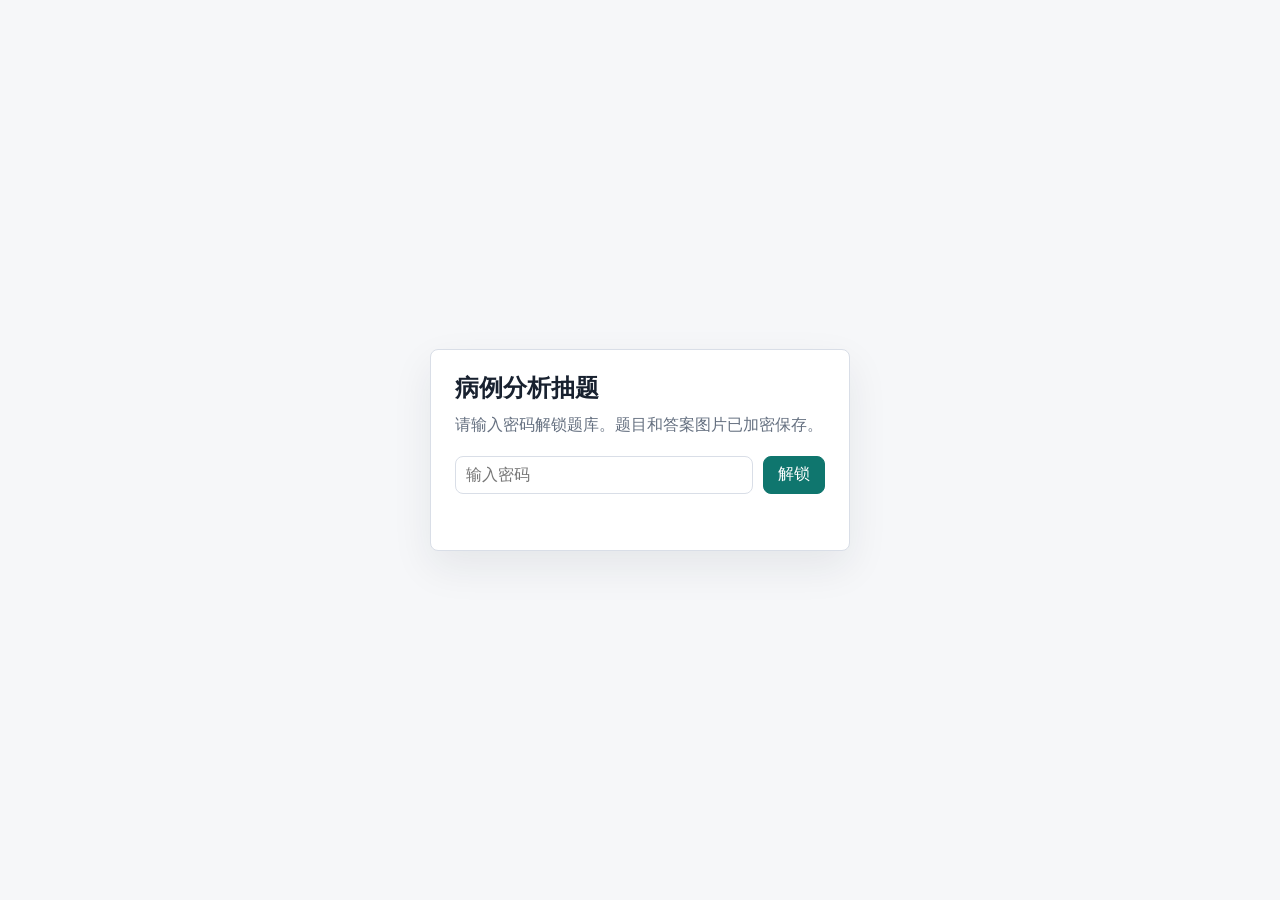
==== 第1批/index.html @ 249c240a "Add files via upload" ====
<!doctype html>
<html lang="zh-CN">
  <head>
    <meta charset="utf-8" />
    <meta name="viewport" content="width=device-width, initial-scale=1" />
    <meta name="theme-color" content="#0f766e" />
    <title>病例分析抽题 - 私密版</title>
    <link rel="manifest" href="manifest.webmanifest" />
    <link rel="stylesheet" href="styles.css" />
  </head>
  <body>
    <section class="lockScreen" id="lockScreen">
      <div class="lockBox">
        <h1>病例分析抽题</h1>
        <p>请输入密码解锁题库。题目和答案图片已加密保存。</p>
        <form id="unlockForm">
          <input id="passwordInput" type="password" autocomplete="current-password" placeholder="输入密码" />
          <button class="primary" type="submit">解锁</button>
        </form>
        <div class="lockMessage" id="lockMessage"></div>
      </div>
    </section>

    <div id="appShell" hidden>
      <header class="topbar">
        <div class="brand">
          <h1>病例分析抽题</h1>
          <p id="summary">329 题 · 已抽 0 · 未抽 329</p>
        </div>
        <div class="actions">
          <button class="primary" id="drawBtn" type="button">抽取一题</button>
          <button id="revealBtn" type="button" disabled>显示答案</button>
          <button id="nextBtn" type="button" disabled>下一题</button>
          <button id="cacheBtn" type="button">缓存离线题库</button>
          <button class="quiet" id="resetBtn" type="button">重置</button>
        </div>
      </header>

      <main class="layout">
        <aside class="sidebar" aria-label="抽题设置">
          <label class="switch">
            <input id="noRepeat" type="checkbox" checked />
            <span>不重复抽题</span>
          </label>
          <div class="field">
            <label for="jumpInput">指定题号</label>
            <div class="inline">
              <input id="jumpInput" inputmode="numeric" placeholder="001-329" />
              <button id="jumpBtn" type="button">打开</button>
            </div>
          </div>
          <div class="field">
            <label for="historySelect">抽题记录</label>
            <select id="historySelect"><option value="">暂无记录</option></select>
          </div>
          <div class="offlineBox">
            <strong>离线状态</strong>
            <span id="offlineStatus">网页已准备，题库文件保持加密缓存。</span>
            <progress id="cacheProgress" value="0" max="100" hidden></progress>
          </div>
          <div class="statGrid" aria-label="抽题统计">
            <div><span id="totalCount">329</span><small>总题数</small></div>
            <div><span id="usedCount">0</span><small>已抽</small></div>
            <div><span id="leftCount">329</span><small>未抽</small></div>
          </div>
        </aside>
        <section class="workspace">
          <div class="casebar">
            <div><span class="eyebrow">当前题目</span><h2 id="caseTitle">未抽题</h2></div>
            <div class="meta" id="sourceMeta">PDF 页码 -</div>
          </div>
          <section class="panel">
            <div class="panelHeader"><h3>题目</h3><span id="questionState">等待抽题</span></div>
            <div class="imageFrame"><img id="questionImg" alt="题目图片" hidden /><div class="placeholder" id="questionPlaceholder">点击“抽取一题”</div></div>
          </section>
          <section class="panel answerPanel">
            <div class="panelHeader"><h3>答案</h3><span id="answerState">未显示</span></div>
            <div class="imageFrame answerFrame" id="answerFrame"><img id="answerImg" alt="答案图片" hidden /><div class="placeholder" id="answerPlaceholder">点击“显示答案”</div></div>
          </section>
        </section>
      </main>
    </div>

    <script src="cases.js"></script>
    <script src="asset-index.js"></script>
    <script src="app.js"></script>
  </body>
</html>
---- 第1批/styles.css ----
:root {
  --bg: #f6f7f9;
  --surface: #ffffff;
  --ink: #18212f;
  --muted: #657080;
  --line: #d9dee7;
  --accent: #0f766e;
  --accent-strong: #0b5f59;
  --warn: #9a3412;
  --shadow: 0 16px 40px rgba(24, 33, 47, 0.08);
}

* {
  box-sizing: border-box;
}

body {
  margin: 0;
  min-height: 100vh;
  background: var(--bg);
  color: var(--ink);
  font-family: "Microsoft YaHei", "PingFang SC", "Segoe UI", Arial, sans-serif;
}

button,
input,
select {
  font: inherit;
}

.topbar {
  position: sticky;
  top: 0;
  z-index: 5;
  display: flex;
  align-items: center;
  justify-content: space-between;
  gap: 18px;
  padding: 16px clamp(16px, 3vw, 32px);
  border-bottom: 1px solid var(--line);
  background: rgba(255, 255, 255, 0.96);
  backdrop-filter: blur(10px);
}

.brand h1 {
  margin: 0;
  font-size: 22px;
  line-height: 1.2;
  letter-spacing: 0;
}

.brand p {
  margin: 5px 0 0;
  color: var(--muted);
  font-size: 13px;
}

.actions {
  display: flex;
  flex-wrap: wrap;
  gap: 8px;
  justify-content: flex-end;
}

button {
  min-height: 38px;
  padding: 0 14px;
  border: 1px solid var(--line);
  border-radius: 8px;
  background: var(--surface);
  color: var(--ink);
  cursor: pointer;
}

button:hover:not(:disabled) {
  border-color: #aeb7c5;
  background: #f9fafb;
}

button:disabled {
  cursor: not-allowed;
  opacity: 0.45;
}

button.primary {
  border-color: var(--accent);
  background: var(--accent);
  color: white;
}

button.primary:hover:not(:disabled) {
  border-color: var(--accent-strong);
  background: var(--accent-strong);
}

button.quiet {
  color: var(--muted);
}

.layout {
  display: grid;
  grid-template-columns: minmax(220px, 270px) minmax(0, 1fr);
  gap: 18px;
  padding: 18px clamp(14px, 3vw, 32px) 32px;
}

.sidebar {
  align-self: start;
  position: sticky;
  top: 88px;
  display: grid;
  gap: 16px;
  padding: 16px;
  border: 1px solid var(--line);
  border-radius: 8px;
  background: var(--surface);
  box-shadow: var(--shadow);
}

.switch {
  display: flex;
  align-items: center;
  gap: 10px;
  color: var(--ink);
  font-weight: 600;
}

.switch input {
  width: 18px;
  height: 18px;
  accent-color: var(--accent);
}

.field {
  display: grid;
  gap: 7px;
}

.field label {
  color: var(--muted);
  font-size: 13px;
}

.inline {
  display: grid;
  grid-template-columns: minmax(0, 1fr) auto;
  gap: 8px;
}

input,
select {
  width: 100%;
  min-height: 38px;
  border: 1px solid var(--line);
  border-radius: 8px;
  padding: 0 10px;
  background: white;
  color: var(--ink);
}

input:focus,
select:focus,
button:focus-visible {
  outline: 3px solid rgba(15, 118, 110, 0.18);
  outline-offset: 2px;
}

.statGrid {
  display: grid;
  grid-template-columns: repeat(3, 1fr);
  gap: 8px;
}

.statGrid div {
  border: 1px solid var(--line);
  border-radius: 8px;
  padding: 10px 8px;
  text-align: center;
  background: #fbfcfd;
}

.statGrid span {
  display: block;
  font-size: 18px;
  font-weight: 700;
}

.statGrid small {
  display: block;
  margin-top: 2px;
  color: var(--muted);
  font-size: 12px;
}

.workspace {
  min-width: 0;
}

.casebar {
  display: flex;
  align-items: end;
  justify-content: space-between;
  gap: 16px;
  margin-bottom: 12px;
}

.eyebrow {
  color: var(--muted);
  font-size: 12px;
}

.casebar h2 {
  margin: 2px 0 0;
  font-size: 24px;
  line-height: 1.2;
  letter-spacing: 0;
}

.meta {
  color: var(--muted);
  font-size: 13px;
  white-space: nowrap;
}

.panel {
  margin-bottom: 18px;
  overflow: hidden;
  border: 1px solid var(--line);
  border-radius: 8px;
  background: var(--surface);
  box-shadow: var(--shadow);
}

.panelHeader {
  display: flex;
  align-items: center;
  justify-content: space-between;
  gap: 12px;
  padding: 11px 14px;
  border-bottom: 1px solid var(--line);
  background: #fbfcfd;
}

.panelHeader h3 {
  margin: 0;
  font-size: 16px;
  line-height: 1.2;
}

.panelHeader span {
  color: var(--muted);
  font-size: 13px;
}

.imageFrame {
  min-height: 280px;
  padding: 14px;
  display: grid;
  place-items: center;
  background: #ffffff;
}

.imageFrame img {
  display: block;
  width: min(100%, 920px);
  height: auto;
  border: 1px solid #eef1f5;
  border-radius: 6px;
}

.answerFrame.locked img {
  display: none;
}

.placeholder {
  width: 100%;
  min-height: 220px;
  display: grid;
  place-items: center;
  border: 1px dashed #bcc5d2;
  border-radius: 8px;
  color: var(--muted);
  background: #fbfcfd;
}

.toast {
  position: fixed;
  left: 50%;
  bottom: 22px;
  transform: translateX(-50%);
  max-width: min(560px, calc(100vw - 28px));
  padding: 10px 14px;
  border: 1px solid rgba(154, 52, 18, 0.2);
  border-radius: 8px;
  background: #fff7ed;
  color: var(--warn);
  box-shadow: var(--shadow);
}

@media (max-width: 860px) {
  .topbar,
  .casebar {
    align-items: stretch;
    flex-direction: column;
  }

  .actions {
    justify-content: stretch;
  }

  .actions button {
    flex: 1 1 130px;
  }

  .layout {
    grid-template-columns: 1fr;
  }

  .sidebar {
    position: static;
  }

  .meta {
    white-space: normal;
  }
}


.offlineBox {
  display: grid;
  gap: 6px;
  padding: 12px;
  border: 1px solid var(--line);
  border-radius: 8px;
  background: #f8fafc;
}

.offlineBox strong {
  font-size: 13px;
}

.offlineBox span {
  color: var(--muted);
  font-size: 12px;
  line-height: 1.45;
}

.offlineBox progress {
  width: 100%;
  height: 10px;
  accent-color: var(--accent);
}


.lockScreen {
  min-height: 100vh;
  display: grid;
  place-items: center;
  padding: 24px;
  background: var(--bg);
}

.lockBox {
  width: min(420px, 100%);
  padding: 24px;
  border: 1px solid var(--line);
  border-radius: 8px;
  background: var(--surface);
  box-shadow: var(--shadow);
}

.lockBox h1 {
  margin: 0;
  font-size: 24px;
  line-height: 1.2;
}

.lockBox p {
  margin: 10px 0 18px;
  color: var(--muted);
  line-height: 1.55;
}

.lockBox form {
  display: grid;
  grid-template-columns: minmax(0, 1fr) auto;
  gap: 10px;
}

.lockMessage {
  min-height: 20px;
  margin-top: 12px;
  color: var(--warn);
  font-size: 13px;
}

@media (max-width: 520px) {
  .lockBox form {
    grid-template-columns: 1fr;
  }
}
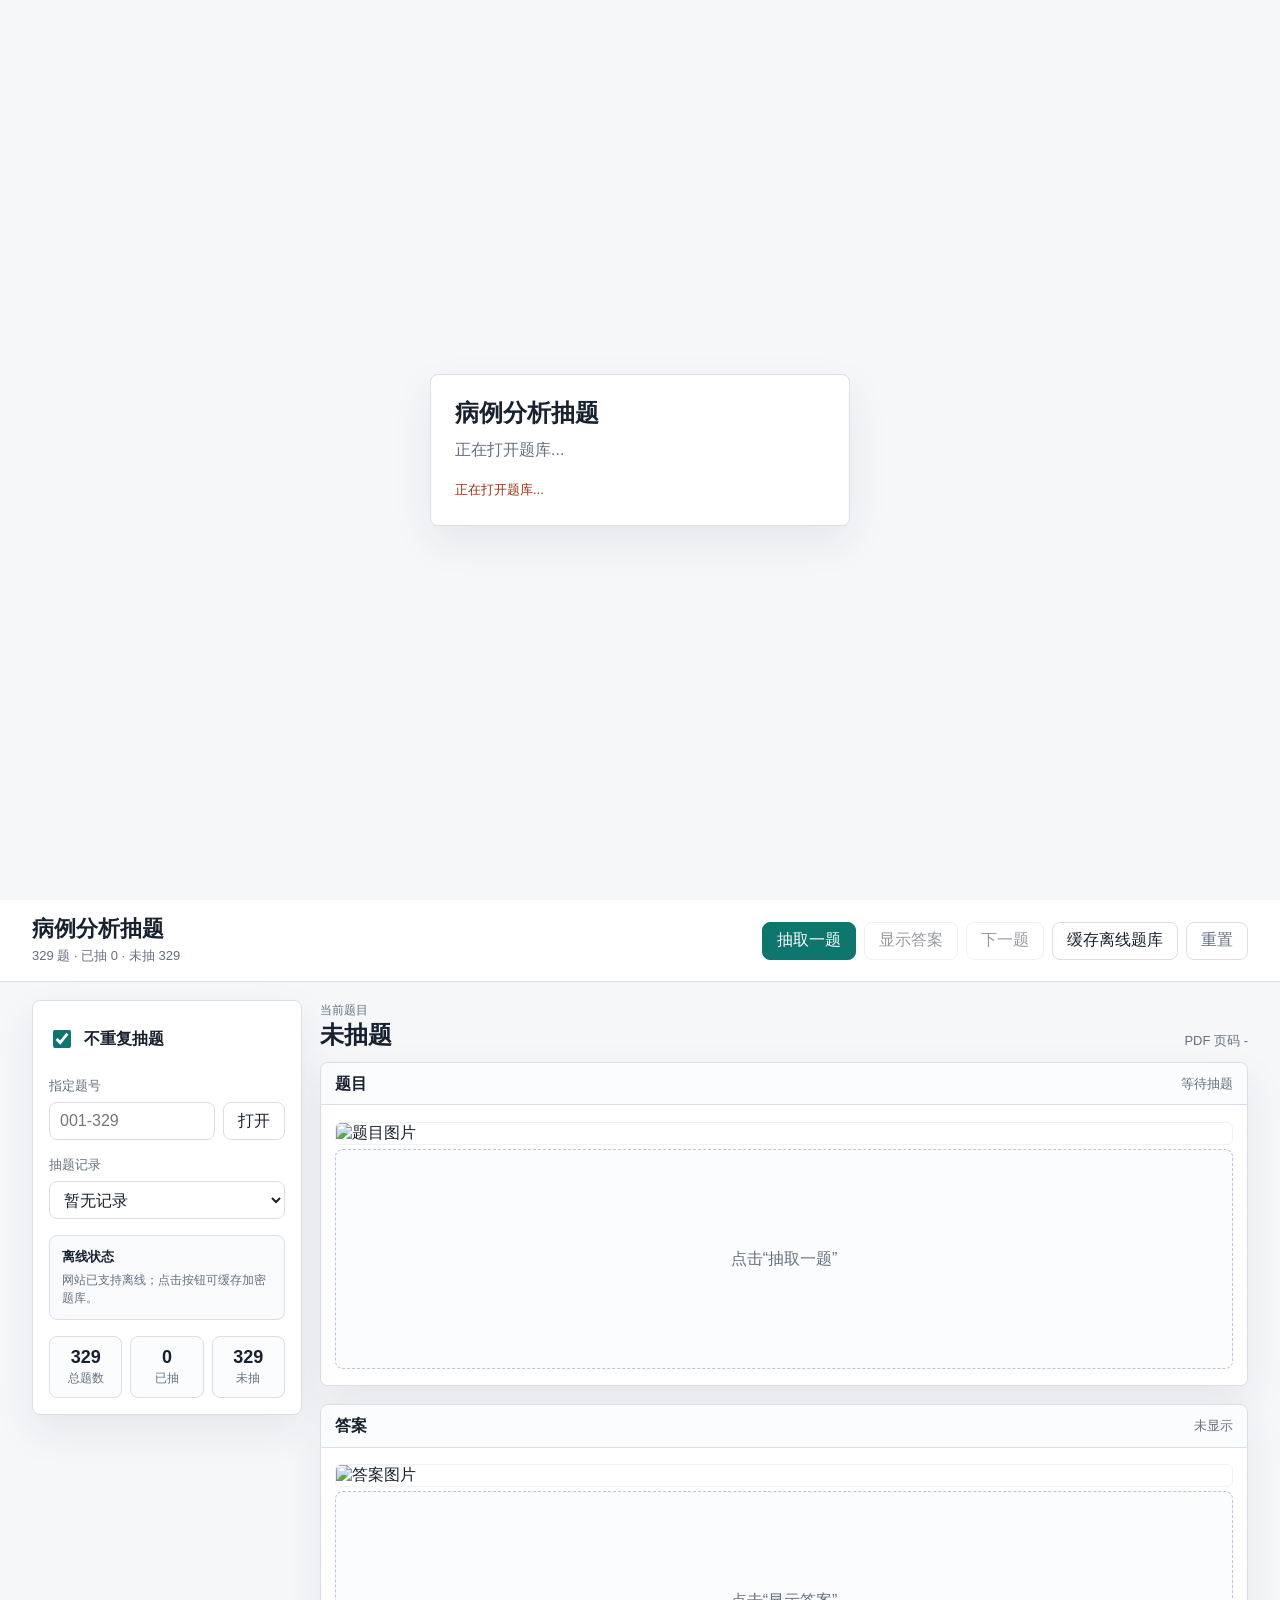
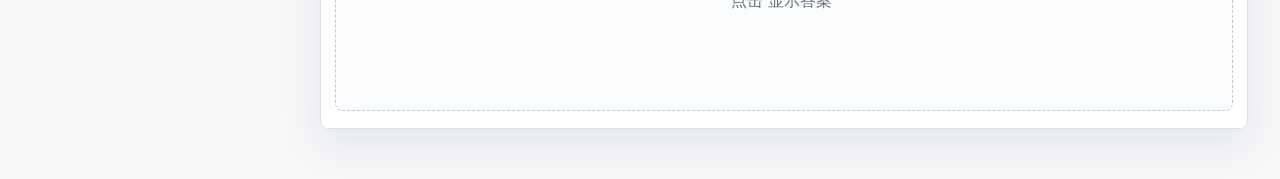
==== commit 1742ef7f: "Add files via upload" ====
--- a/第1批/index.html
+++ b/第1批/index.html
@@ -4,7 +4,7 @@
     <meta charset="utf-8" />
     <meta name="viewport" content="width=device-width, initial-scale=1" />
     <meta name="theme-color" content="#0f766e" />
-    <title>病例分析抽题 - 私密版</title>
+    <title>病例分析抽题</title>
     <link rel="manifest" href="manifest.webmanifest" />
     <link rel="stylesheet" href="styles.css" />
   </head>
@@ -12,12 +12,8 @@
     <section class="lockScreen" id="lockScreen">
       <div class="lockBox">
         <h1>病例分析抽题</h1>
-        <p>请输入密码解锁题库。题目和答案图片已加密保存。</p>
-        <form id="unlockForm">
-          <input id="passwordInput" type="password" autocomplete="current-password" placeholder="输入密码" />
-          <button class="primary" type="submit">解锁</button>
-        </form>
-        <div class="lockMessage" id="lockMessage"></div>
+        <p>正在打开题库...</p>
+        <div class="lockMessage" id="lockMessage">无需密码，正在加载。</div>
       </div>
     </section>
 
